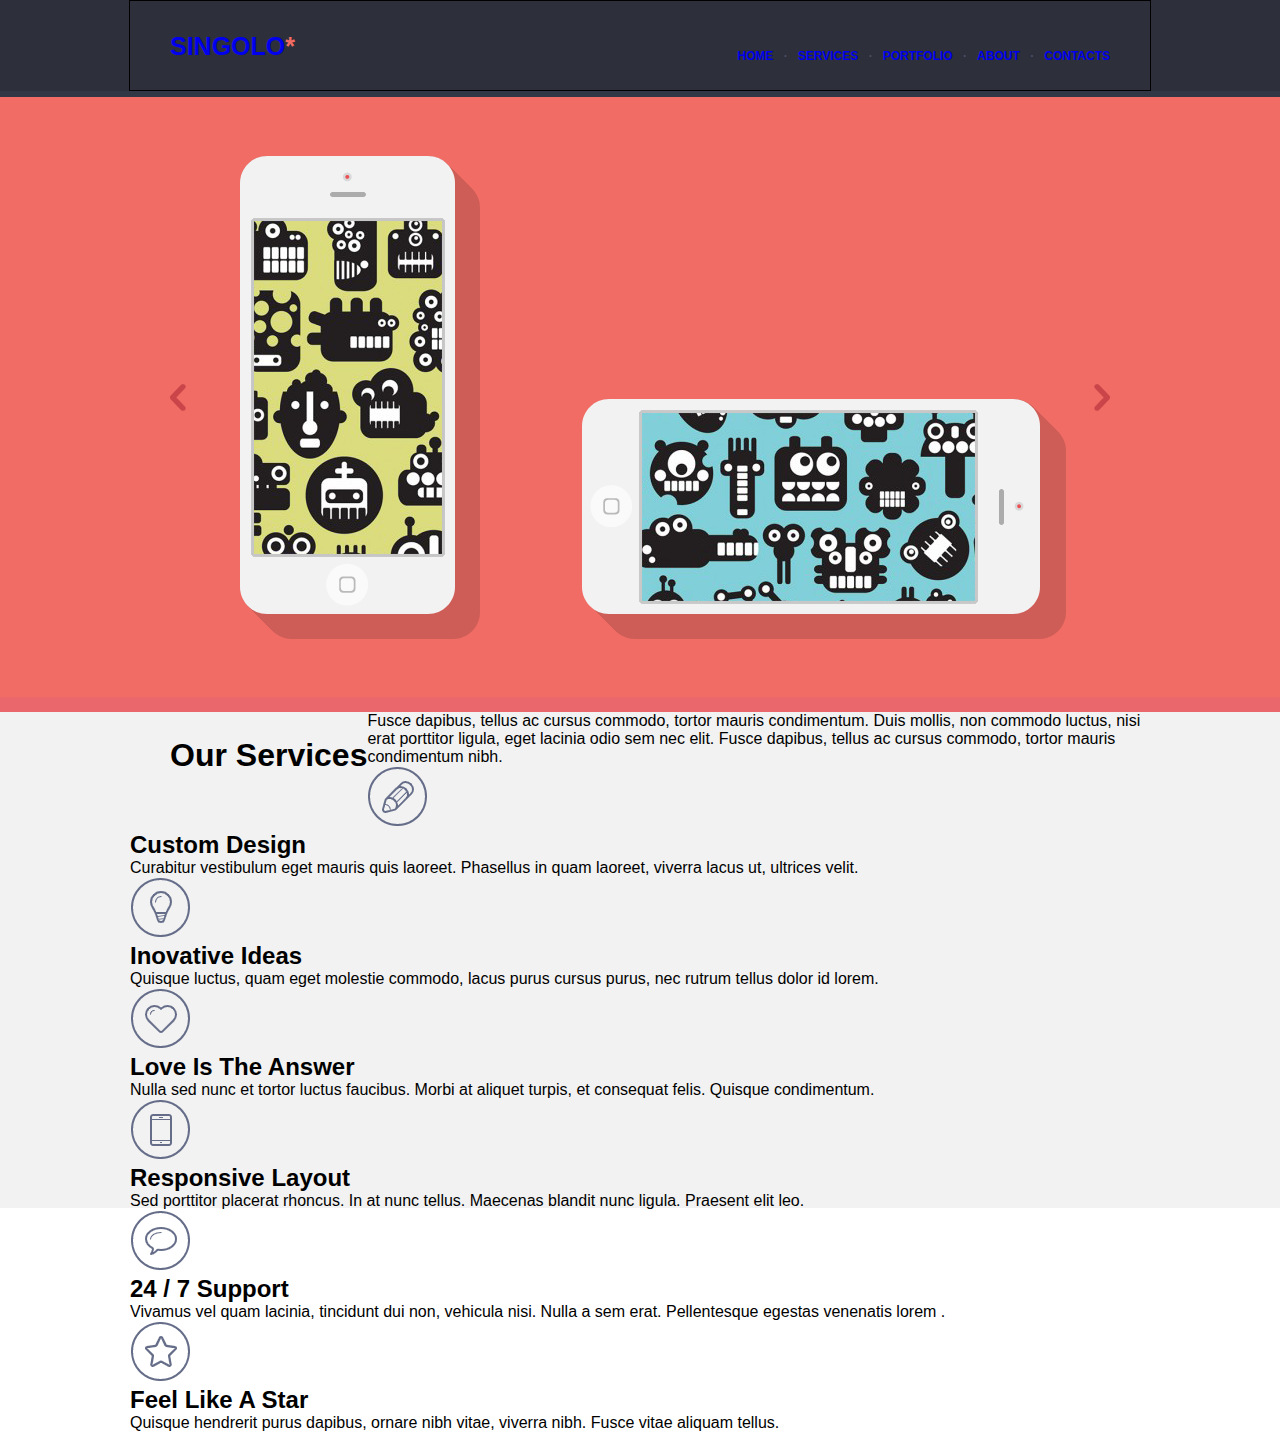
==== singolo1.html @ 14e6ac3f "feat: add some styles" ====
<!DOCTYPE html>
<html lang="en">

<head>
  <meta charset="UTF-8">
  <meta name="viewport" content="width=device-width, initial-scale=1.0">
  <title>Document</title>
  <link rel="stylesheet" href="fonts.css">
  <link rel="stylesheet" href="singolo1.css">
</head>

<body>
  <div class="header-wrapper">
    <header>
      <h1><a href="./singolo1.html"><span class="logo">SINGOLO</span></a><span class="asterisk">*</span></h1>
      <nav>
        <ul>
          <li><a href="#">HOME</a></li>
          <li><a href="#">SERVICES</a></li>
          <li><a href="#">PORTFOLIO</a></li>
          <li><a href="#">ABOUT</a></li>
          <li><a href="#">CONTACTS</a></li>
        </ul>
      </nav>
    </header>
  </div>
  <main>
    <div class="slider-wrapper">
      <section class="slider">
        <img src="assets/images/iPhone_Vertical.png" class="vertical"  alt="iPhone vertical">
        <img src="assets/images/iPhone_Horizontal.png" class="horizontal"  alt="iPhone horizontal">
        <img src="assets/images/left-arrow.png" class="left-arrow" alt="left arrow">
        <img src="assets/images/right-arrow.png" class="right-arrow" alt="right arrow">
      </section>
    </div>

    <div class="services-wrapper">
      <section class="services">
        <h1>Our Services</h1>
        <p>Fusce dapibus, tellus ac cursus commodo, tortor mauris condimentum. Duis mollis, non commodo luctus, nisi
          erat
          porttitor ligula,
          eget lacinia odio sem nec elit. Fusce dapibus, tellus ac cursus commodo, tortor mauris condimentum nibh.</p>
        <div class="grid">
          <div class="pen">
            <img src="assets/images/pen.png" alt="">
            <h2>Custom Design</h2>
            <p>Curabitur vestibulum eget mauris quis laoreet. Phasellus in quam laoreet, viverra lacus ut, ultrices
              velit.
            </p>
          </div>
          <div class="lightbulb">
            <img src="assets/images/lightbulb.png" alt="">
            <h2>Inovative Ideas</h2>
            <p>Quisque luctus, quam eget molestie commodo, lacus purus cursus purus, nec rutrum tellus dolor id lorem.
            </p>
          </div>
          <div class="heart">
            <img src="assets/images/heart.png" alt="">
            <h2>Love Is The Answer</h2>
            <p>Nulla sed nunc et tortor luctus faucibus. Morbi at aliquet turpis, et consequat felis. Quisque
              condimentum.
            </p>
          </div>
          <div class="phone">
            <img src="assets/images/phone.png" alt="">
            <h2>Responsive Layout</h2>
            <p>Sed porttitor placerat rhoncus. In at nunc tellus. Maecenas blandit nunc ligula. Praesent elit leo.</p>
          </div>
          <div class="bubble">
            <img src="assets/images/bubble.png" alt="">
            <h2>24 / 7 Support</h2>
            <p>Vivamus vel quam lacinia, tincidunt dui non, vehicula nisi. Nulla a sem erat. Pellentesque egestas
              venenatis lorem .</p>
          </div>
          <div class="star">
            <img src="assets/images/Star.png" alt="">
            <h2>Feel Like A Star</h2>
            <p>Quisque hendrerit purus dapibus, ornare nibh vitae, viverra nibh. Fusce vitae aliquam tellus.</p>
          </div>
        </div>
      </section>
    </div>
  </main>


</body>

</html>
---- fonts.css ----
/* Webfont: Lato-Black */@font-face {
    font-family: 'LatoWebBlack';
    src: url('fonts/Lato-Black.eot'); /* IE9 Compat Modes */
    src: url('fonts/Lato-Black.eot?#iefix') format('embedded-opentype'), /* IE6-IE8 */
         url('fonts/Lato-Black.woff2') format('woff2'), /* Modern Browsers */
         url('fonts/Lato-Black.woff') format('woff'), /* Modern Browsers */
         url('fonts/Lato-Black.ttf') format('truetype');
    font-style: normal;
    font-weight: normal;
    text-rendering: optimizeLegibility;
}

/* Webfont: Lato-BlackItalic */@font-face {
    font-family: 'LatoWebBlack';
    src: url('fonts/Lato-BlackItalic.eot'); /* IE9 Compat Modes */
    src: url('fonts/Lato-BlackItalic.eot?#iefix') format('embedded-opentype'), /* IE6-IE8 */
         url('fonts/Lato-BlackItalic.woff2') format('woff2'), /* Modern Browsers */
         url('fonts/Lato-BlackItalic.woff') format('woff'), /* Modern Browsers */
         url('fonts/Lato-BlackItalic.ttf') format('truetype');
    font-style: italic;
    font-weight: normal;
    text-rendering: optimizeLegibility;
}

/* Webfont: Lato-Bold */@font-face {
    font-family: 'LatoWebBold';
    src: url('fonts/Lato-Bold.eot'); /* IE9 Compat Modes */
    src: url('fonts/Lato-Bold.eot?#iefix') format('embedded-opentype'), /* IE6-IE8 */
         url('fonts/Lato-Bold.woff2') format('woff2'), /* Modern Browsers */
         url('fonts/Lato-Bold.woff') format('woff'), /* Modern Browsers */
         url('fonts/Lato-Bold.ttf') format('truetype');
    font-style: normal;
    font-weight: normal;
    text-rendering: optimizeLegibility;
}

/* Webfont: Lato-BoldItalic */@font-face {
    font-family: 'LatoWebBold';
    src: url('fonts/Lato-BoldItalic.eot'); /* IE9 Compat Modes */
    src: url('fonts/Lato-BoldItalic.eot?#iefix') format('embedded-opentype'), /* IE6-IE8 */
         url('fonts/Lato-BoldItalic.woff2') format('woff2'), /* Modern Browsers */
         url('fonts/Lato-BoldItalic.woff') format('woff'), /* Modern Browsers */
         url('fonts/Lato-BoldItalic.ttf') format('truetype');
    font-style: italic;
    font-weight: normal;
    text-rendering: optimizeLegibility;
}

/* Webfont: Lato-Hairline */@font-face {
    font-family: 'LatoWebHairline';
    src: url('fonts/Lato-Hairline.eot'); /* IE9 Compat Modes */
    src: url('fonts/Lato-Hairline.eot?#iefix') format('embedded-opentype'), /* IE6-IE8 */
         url('fonts/Lato-Hairline.woff2') format('woff2'), /* Modern Browsers */
         url('fonts/Lato-Hairline.woff') format('woff'), /* Modern Browsers */
         url('fonts/Lato-Hairline.ttf') format('truetype');
    font-style: normal;
    font-weight: normal;
    text-rendering: optimizeLegibility;
}

/* Webfont: Lato-HairlineItalic */@font-face {
    font-family: 'LatoWebHairline';
    src: url('fonts/Lato-HairlineItalic.eot'); /* IE9 Compat Modes */
    src: url('fonts/Lato-HairlineItalic.eot?#iefix') format('embedded-opentype'), /* IE6-IE8 */
         url('fonts/Lato-HairlineItalic.woff2') format('woff2'), /* Modern Browsers */
         url('fonts/Lato-HairlineItalic.woff') format('woff'), /* Modern Browsers */
         url('fonts/Lato-HairlineItalic.ttf') format('truetype');
    font-style: italic;
    font-weight: normal;
    text-rendering: optimizeLegibility;
}

/* Webfont: Lato-Heavy */@font-face {
    font-family: 'LatoWebHeavy';
    src: url('fonts/Lato-Heavy.eot'); /* IE9 Compat Modes */
    src: url('fonts/Lato-Heavy.eot?#iefix') format('embedded-opentype'), /* IE6-IE8 */
         url('fonts/Lato-Heavy.woff2') format('woff2'), /* Modern Browsers */
         url('fonts/Lato-Heavy.woff') format('woff'), /* Modern Browsers */
         url('fonts/Lato-Heavy.ttf') format('truetype');
    font-style: normal;
    font-weight: normal;
    text-rendering: optimizeLegibility;
}

/* Webfont: Lato-HeavyItalic */@font-face {
    font-family: 'LatoWebHeavy';
    src: url('fonts/Lato-HeavyItalic.eot'); /* IE9 Compat Modes */
    src: url('fonts/Lato-HeavyItalic.eot?#iefix') format('embedded-opentype'), /* IE6-IE8 */
         url('fonts/Lato-HeavyItalic.woff2') format('woff2'), /* Modern Browsers */
         url('fonts/Lato-HeavyItalic.woff') format('woff'), /* Modern Browsers */
         url('fonts/Lato-HeavyItalic.ttf') format('truetype');
    font-style: italic;
    font-weight: normal;
    text-rendering: optimizeLegibility;
}

/* Webfont: Lato-Italic */@font-face {
    font-family: 'LatoWeb';
    src: url('fonts/Lato-Italic.eot'); /* IE9 Compat Modes */
    src: url('fonts/Lato-Italic.eot?#iefix') format('embedded-opentype'), /* IE6-IE8 */
         url('fonts/Lato-Italic.woff2') format('woff2'), /* Modern Browsers */
         url('fonts/Lato-Italic.woff') format('woff'), /* Modern Browsers */
         url('fonts/Lato-Italic.ttf') format('truetype');
    font-style: italic;
    font-weight: normal;
    text-rendering: optimizeLegibility;
}

/* Webfont: Lato-Light */@font-face {
    font-family: 'LatoWebLight';
    src: url('fonts/Lato-Light.eot'); /* IE9 Compat Modes */
    src: url('fonts/Lato-Light.eot?#iefix') format('embedded-opentype'), /* IE6-IE8 */
         url('fonts/Lato-Light.woff2') format('woff2'), /* Modern Browsers */
         url('fonts/Lato-Light.woff') format('woff'), /* Modern Browsers */
         url('fonts/Lato-Light.ttf') format('truetype');
    font-style: normal;
    font-weight: normal;
    text-rendering: optimizeLegibility;
}

/* Webfont: Lato-LightItalic */@font-face {
    font-family: 'LatoWebLight';
    src: url('fonts/Lato-LightItalic.eot'); /* IE9 Compat Modes */
    src: url('fonts/Lato-LightItalic.eot?#iefix') format('embedded-opentype'), /* IE6-IE8 */
         url('fonts/Lato-LightItalic.woff2') format('woff2'), /* Modern Browsers */
         url('fonts/Lato-LightItalic.woff') format('woff'), /* Modern Browsers */
         url('fonts/Lato-LightItalic.ttf') format('truetype');
    font-style: italic;
    font-weight: normal;
    text-rendering: optimizeLegibility;
}

/* Webfont: Lato-Medium */@font-face {
    font-family: 'LatoWebMedium';
    src: url('fonts/Lato-Medium.eot'); /* IE9 Compat Modes */
    src: url('fonts/Lato-Medium.eot?#iefix') format('embedded-opentype'), /* IE6-IE8 */
         url('fonts/Lato-Medium.woff2') format('woff2'), /* Modern Browsers */
         url('fonts/Lato-Medium.woff') format('woff'), /* Modern Browsers */
         url('fonts/Lato-Medium.ttf') format('truetype');
    font-style: normal;
    font-weight: normal;
    text-rendering: optimizeLegibility;
}

/* Webfont: Lato-MediumItalic */@font-face {
    font-family: 'LatoWebMedium';
    src: url('fonts/Lato-MediumItalic.eot'); /* IE9 Compat Modes */
    src: url('fonts/Lato-MediumItalic.eot?#iefix') format('embedded-opentype'), /* IE6-IE8 */
         url('fonts/Lato-MediumItalic.woff2') format('woff2'), /* Modern Browsers */
         url('fonts/Lato-MediumItalic.woff') format('woff'), /* Modern Browsers */
         url('fonts/Lato-MediumItalic.ttf') format('truetype');
    font-style: italic;
    font-weight: normal;
    text-rendering: optimizeLegibility;
}

/* Webfont: Lato-Regular */@font-face {
    font-family: 'LatoWeb';
    src: url('fonts/Lato-Regular.eot'); /* IE9 Compat Modes */
    src: url('fonts/Lato-Regular.eot?#iefix') format('embedded-opentype'), /* IE6-IE8 */
         url('fonts/Lato-Regular.woff2') format('woff2'), /* Modern Browsers */
         url('fonts/Lato-Regular.woff') format('woff'), /* Modern Browsers */
         url('fonts/Lato-Regular.ttf') format('truetype');
    font-style: normal;
    font-weight: normal;
    text-rendering: optimizeLegibility;
}

/* Webfont: Lato-Semibold */@font-face {
    font-family: 'LatoWebSemibold';
    src: url('fonts/Lato-Semibold.eot'); /* IE9 Compat Modes */
    src: url('fonts/Lato-Semibold.eot?#iefix') format('embedded-opentype'), /* IE6-IE8 */
         url('fonts/Lato-Semibold.woff2') format('woff2'), /* Modern Browsers */
         url('fonts/Lato-Semibold.woff') format('woff'), /* Modern Browsers */
         url('fonts/Lato-Semibold.ttf') format('truetype');
    font-style: normal;
    font-weight: normal;
    text-rendering: optimizeLegibility;
}

/* Webfont: Lato-SemiboldItalic */@font-face {
    font-family: 'LatoWebSemibold';
    src: url('fonts/Lato-SemiboldItalic.eot'); /* IE9 Compat Modes */
    src: url('fonts/Lato-SemiboldItalic.eot?#iefix') format('embedded-opentype'), /* IE6-IE8 */
         url('fonts/Lato-SemiboldItalic.woff2') format('woff2'), /* Modern Browsers */
         url('fonts/Lato-SemiboldItalic.woff') format('woff'), /* Modern Browsers */
         url('fonts/Lato-SemiboldItalic.ttf') format('truetype');
    font-style: italic;
    font-weight: normal;
    text-rendering: optimizeLegibility;
}

/* Webfont: Lato-Thin */@font-face {
    font-family: 'LatoWebThin';
    src: url('fonts/Lato-Thin.eot'); /* IE9 Compat Modes */
    src: url('fonts/Lato-Thin.eot?#iefix') format('embedded-opentype'), /* IE6-IE8 */
         url('fonts/Lato-Thin.woff2') format('woff2'), /* Modern Browsers */
         url('fonts/Lato-Thin.woff') format('woff'), /* Modern Browsers */
         url('fonts/Lato-Thin.ttf') format('truetype');
    font-style: normal;
    font-weight: normal;
    text-rendering: optimizeLegibility;
}

/* Webfont: Lato-ThinItalic */@font-face {
    font-family: 'LatoWebThin';
    src: url('fonts/Lato-ThinItalic.eot'); /* IE9 Compat Modes */
    src: url('fonts/Lato-ThinItalic.eot?#iefix') format('embedded-opentype'), /* IE6-IE8 */
         url('fonts/Lato-ThinItalic.woff2') format('woff2'), /* Modern Browsers */
         url('fonts/Lato-ThinItalic.woff') format('woff'), /* Modern Browsers */
         url('fonts/Lato-ThinItalic.ttf') format('truetype');
    font-style: italic;
    font-weight: normal;
    text-rendering: optimizeLegibility;
}
---- singolo1.css ----
* {
   margin: 0; 
   padding: 0;
}
body {
  font-family: Lato, sans-serif;
  margin:0 auto;
}
header {
  margin: 0 auto;
  width: 1020px;
  height: 89px;

  border: 1px solid black;
  
  }
.slider {
  margin: auto;
  width: 1020px;
  height: 600px;
  /* position: relative; */
  
}
.services {
  margin: auto;
  height: 496px;
  width: 1020px;
}
.header-wrapper {
  border-bottom: 6px solid #323746;
  background-color: #2d303a;
 
  
}
.slider-wrapper {
  border-bottom: 15px solid #ea676b;
  background-color: #f06c64;
}
.services-wrapper {
  border-bottom: 6px solid #ffffff;
  background-color: #f2f2f2;
}
nav {
   display: flex;
   justify-content: flex-end;
   margin-right:20px;
   margin-top: 45px;

}

.left-arrow {
  float:left;
  margin-top: 287px;
  margin-left:40px;
  
}
 .right-arrow:hover {
  opacity: 60%;
}
.left-arrow:hover {
  opacity: 60%;
}
.right-arrow {
  float:right;
  margin-top: 287px;
  margin-right:40px;
 
} 
.vertical {
  margin-left: 54px;
  margin-top: 59px;
}
.horizontal {
  margin-left: 98px;
  margin-top: 180px;

}
h1 {
  float:left;
  margin-left: 40px;
  margin-top: 25px;
  
}
.asterisk {
  color: #f06c64;
    font-size: 25px;
  font-weight: 700;
  line-height: 6.32px;
  text-transform: uppercase;
}
ul>li {
  display: inline-block;
  font-size: 12px;
  font-weight: 700;
  line-height: 6.32px;
 
}
a {
  text-decoration: none;
}
li + li ::before {
  content: '.';
  display: block;
  width: 5px;
  height: 5px;
  margin-left: 5px;
  position: relative;
  right:19px;
  top: 2px;
  color: #494e62;;
  
}
.logo {
  font-size: 25px;
  font-weight: 700;
  line-height: 6.32px;
}
li {
  margin-right: 20px;
}
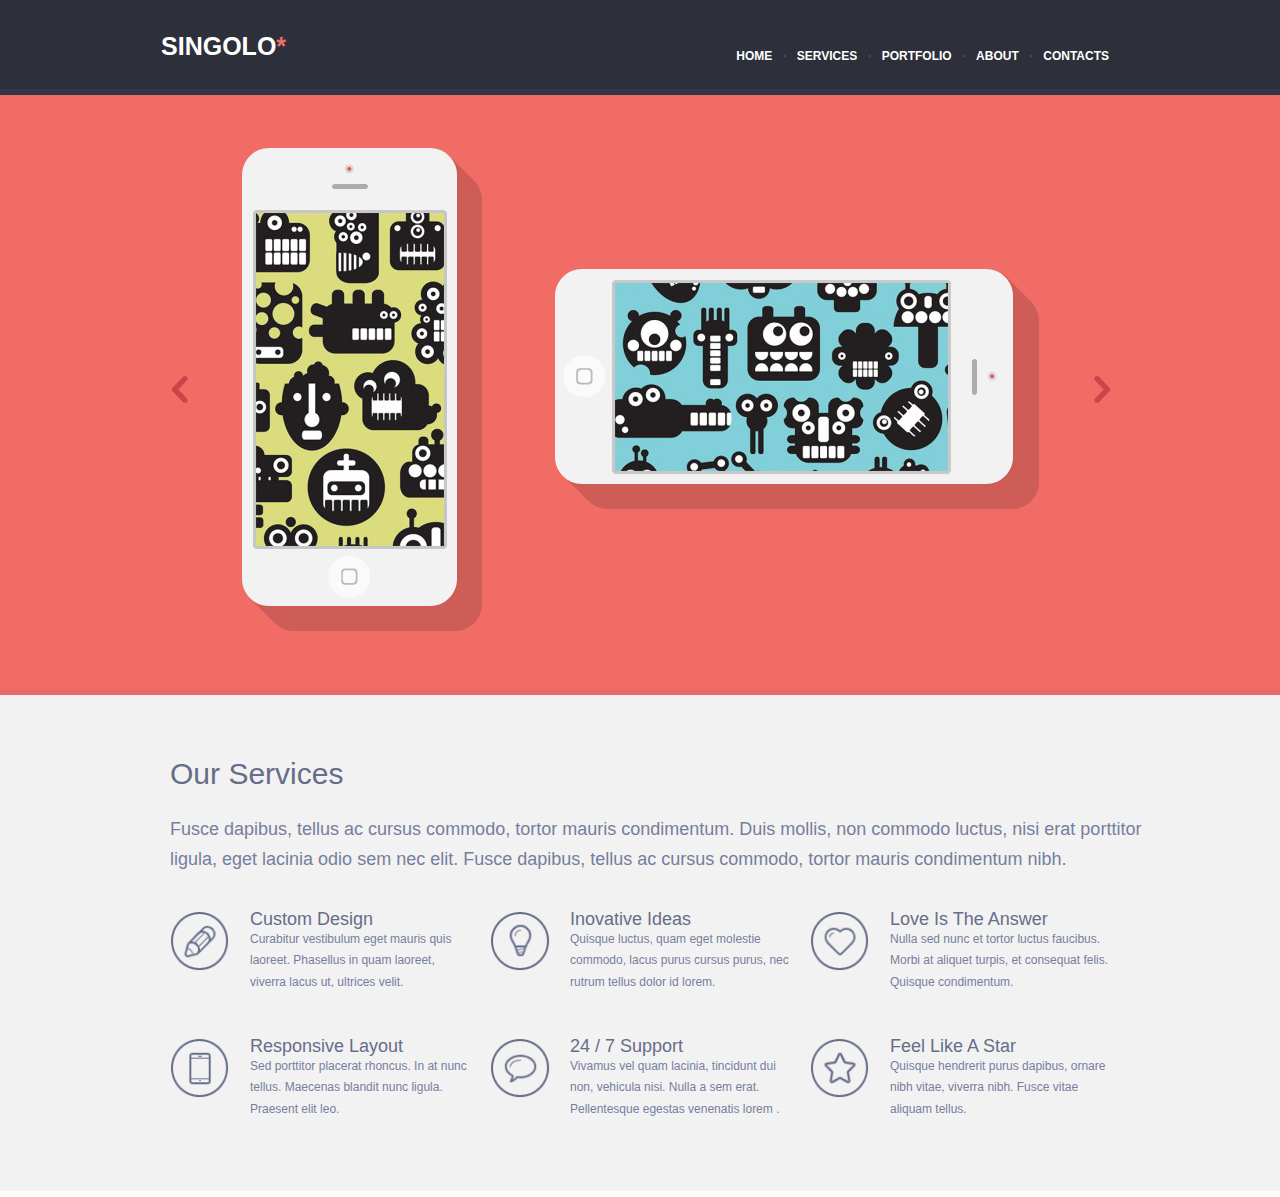
==== commit 7576a7d1: "feat: add more styles" ====
--- a/singolo1.html
+++ b/singolo1.html
@@ -27,8 +27,8 @@
   <main>
     <div class="slider-wrapper">
       <section class="slider">
-        <img src="assets/images/iPhone_Vertical.png" class="vertical"  alt="iPhone vertical">
-        <img src="assets/images/iPhone_Horizontal.png" class="horizontal"  alt="iPhone horizontal">
+        <img src="assets/images/iPhone_Vertical.png" class="vertical" alt="iPhone vertical">
+        <img src="assets/images/iPhone_Horizontal.png" class="horizontal" alt="iPhone horizontal">
         <img src="assets/images/left-arrow.png" class="left-arrow" alt="left arrow">
         <img src="assets/images/right-arrow.png" class="right-arrow" alt="right arrow">
       </section>
@@ -36,47 +36,71 @@
 
     <div class="services-wrapper">
       <section class="services">
-        <h1>Our Services</h1>
-        <p>Fusce dapibus, tellus ac cursus commodo, tortor mauris condimentum. Duis mollis, non commodo luctus, nisi
-          erat
-          porttitor ligula,
-          eget lacinia odio sem nec elit. Fusce dapibus, tellus ac cursus commodo, tortor mauris condimentum nibh.</p>
+        <div class="service-wrap">
+          <h1 class="h1-service">Our Services</h1>
+          <p class="p-service">Fusce dapibus, tellus ac cursus commodo, tortor mauris condimentum. Duis mollis, non
+            commodo luctus, nisi
+            erat porttitor ligula, eget lacinia odio sem nec elit. Fusce dapibus, tellus ac cursus commodo, tortor
+            mauris
+            condimentum nibh.</p>
+        </div>
         <div class="grid">
           <div class="pen">
-            <img src="assets/images/pen.png" alt="">
-            <h2>Custom Design</h2>
-            <p>Curabitur vestibulum eget mauris quis laoreet. Phasellus in quam laoreet, viverra lacus ut, ultrices
-              velit.
-            </p>
+            <img src="assets/images/pen.png" class="service-img" alt="pen">
+            <div class="wrapper">
+              <h2 class="h2-pen">Custom Design</h2>
+              <p class="p-pen">Curabitur vestibulum eget mauris quis laoreet. Phasellus in quam laoreet, viverra lacus
+                ut, ultrices
+                velit.
+              </p>
+            </div>
+
           </div>
           <div class="lightbulb">
-            <img src="assets/images/lightbulb.png" alt="">
-            <h2>Inovative Ideas</h2>
-            <p>Quisque luctus, quam eget molestie commodo, lacus purus cursus purus, nec rutrum tellus dolor id lorem.
-            </p>
+            <img src="assets/images/lightbulb.png" class="service-img" alt="lightbulb">
+            <div class="wrapper">
+              <h2 class="h2-lightbulb">Inovative Ideas</h2>
+              <p class="p-lightbulb">Quisque luctus, quam eget molestie commodo, lacus purus cursus purus, nec rutrum
+                tellus dolor id lorem.
+              </p>
+            </div>
           </div>
           <div class="heart">
-            <img src="assets/images/heart.png" alt="">
-            <h2>Love Is The Answer</h2>
-            <p>Nulla sed nunc et tortor luctus faucibus. Morbi at aliquet turpis, et consequat felis. Quisque
-              condimentum.
-            </p>
+            <img src="assets/images/heart.png" class="service-img" alt="heart">
+            <div class="wrapper">
+              <h2 class="h2-heart">Love Is The Answer</h2>
+              <p class="p-heart">Nulla sed nunc et tortor luctus faucibus. Morbi at aliquet turpis, et consequat felis.
+                Quisque
+                condimentum.
+              </p>
+            </div>
           </div>
+
           <div class="phone">
-            <img src="assets/images/phone.png" alt="">
-            <h2>Responsive Layout</h2>
-            <p>Sed porttitor placerat rhoncus. In at nunc tellus. Maecenas blandit nunc ligula. Praesent elit leo.</p>
+            <img src="assets/images/phone.png" class="service-img" alt="phone">
+            <div class="wrapper">
+              <h2 class="h2-phone">Responsive Layout</h2>
+              <p class="p-phone">Sed porttitor placerat rhoncus. In at nunc tellus. Maecenas blandit nunc ligula.
+                Praesent
+                elit leo.</p>
+            </div>
           </div>
           <div class="bubble">
-            <img src="assets/images/bubble.png" alt="">
-            <h2>24 / 7 Support</h2>
-            <p>Vivamus vel quam lacinia, tincidunt dui non, vehicula nisi. Nulla a sem erat. Pellentesque egestas
-              venenatis lorem .</p>
+            <img src="assets/images/bubble.png" class="service-img" alt="bubble">
+            <div class="wrapper">
+              <h2 class="h2-bubble">24 / 7 Support</h2>
+              <p class="p-bubble">Vivamus vel quam lacinia, tincidunt dui non, vehicula nisi. Nulla a sem erat.
+                Pellentesque egestas
+                venenatis lorem .</p>
+            </div>
           </div>
           <div class="star">
-            <img src="assets/images/Star.png" alt="">
-            <h2>Feel Like A Star</h2>
-            <p>Quisque hendrerit purus dapibus, ornare nibh vitae, viverra nibh. Fusce vitae aliquam tellus.</p>
+            <img src="assets/images/Star.png" class="service-img" alt="star">
+            <div class="wrapper">
+              <h2 class="h2-star">Feel Like A Star</h2>
+              <p class="p-star">Quisque hendrerit purus dapibus, ornare nibh vitae, viverra nibh. Fusce vitae aliquam
+                tellus.</p>
+            </div>
           </div>
         </div>
       </section>
--- a/singolo1.css
+++ b/singolo1.css
@@ -1,6 +1,7 @@
 * {
    margin: 0; 
    padding: 0;
+   box-sizing: border-box;
 }
 body {
   font-family: Lato, sans-serif;
@@ -11,13 +12,14 @@
   width: 1020px;
   height: 89px;
 
-  border: 1px solid black;
+  border: 1px solid #2d303a;
+  /* border: 1px solid black; */
   
   }
 .slider {
   margin: auto;
   width: 1020px;
-  height: 600px;
+  height: 594px;
   /* position: relative; */
   
 }
@@ -33,7 +35,7 @@
   
 }
 .slider-wrapper {
-  border-bottom: 15px solid #ea676b;
+  border-bottom: 6px solid #ea676b;
   background-color: #f06c64;
 }
 .services-wrapper {
@@ -50,8 +52,8 @@
 
 .left-arrow {
   float:left;
-  margin-top: 287px;
-  margin-left:40px;
+  margin-top: 281px;
+  margin-left: 42px;
   
 }
  .right-arrow:hover {
@@ -62,23 +64,24 @@
 }
 .right-arrow {
   float:right;
-  margin-top: 287px;
+  margin-top: 281px;
   margin-right:40px;
  
 } 
 .vertical {
   margin-left: 54px;
-  margin-top: 59px;
+  margin-top: 53px;
 }
 .horizontal {
-  margin-left: 98px;
-  margin-top: 180px;
+  margin-left: 69px;
+  margin-bottom: 122px;
 
 }
 h1 {
   float:left;
-  margin-left: 40px;
+  margin-left: 30px;
   margin-top: 25px;
+  letter-spacing: 0.01px;
   
 }
 .asterisk {
@@ -98,6 +101,21 @@
 a {
   text-decoration: none;
 }
+a:link {
+  text-decoration: none;
+  color: #ffffff;
+}
+a:visited {
+  text-decoration: none;
+  color: #ffffff;
+}
+a:hover {
+  color: #f06c64;
+}
+a:active {
+  text-decoration: none;
+}
+
 li + li ::before {
   content: '.';
   display: block;
@@ -117,4 +135,73 @@
 }
 li {
   margin-right: 20px;
+}
+.grid {
+  display: grid;
+  grid-template-columns: repeat(3, 300px);
+  grid-template-rows: repeat(2, 90px);
+  grid-gap: 37px 20px;
+  margin-left: 40px;
+  margin-top: 37px;
+  
+}
+h2 {
+  color: #666d89;
+  font-family: "Lato - Black", sans-serif;
+  font-size: 18px;
+  font-weight: 400;
+  line-height: 17.86px;
+}
+
+.h1-service {
+  margin-left: 40px;
+  color: #666d89;
+  font-family: "Lato - Black", sans-serif;
+  font-size: 30px;
+  font-weight: 400;
+  line-height: 17.86px;
+  margin-top: 70px;
+}
+.p-service {
+  margin-left: 40px;
+  color: #767e9e;
+  font-family: Lato, sans-serif;
+  font-size: 18px;
+  font-weight: 300;
+  line-height: 30px;
+  margin-top: 31px;
+ 
+}
+p {
+
+color: #767e9e;
+font-family: Lato, sans-serif;
+font-size: 12px;
+font-weight: 400;
+line-height: 21.56px;
+
+}
+.pen, .lightbulb, .heart, .phone, .bubble, .star {
+  display: flex;
+  
+}
+.wrapper {
+
+  display: flex;
+  align-items: center;
+  flex-direction: column;
+  align-items: flex-start
+
+}
+.service-img {
+  width: 60px;
+  height: 60px;
+  margin-right: 20px;
+}
+
+
+.service-wrap {
+  display: flex;
+  flex-direction: column;
+
 }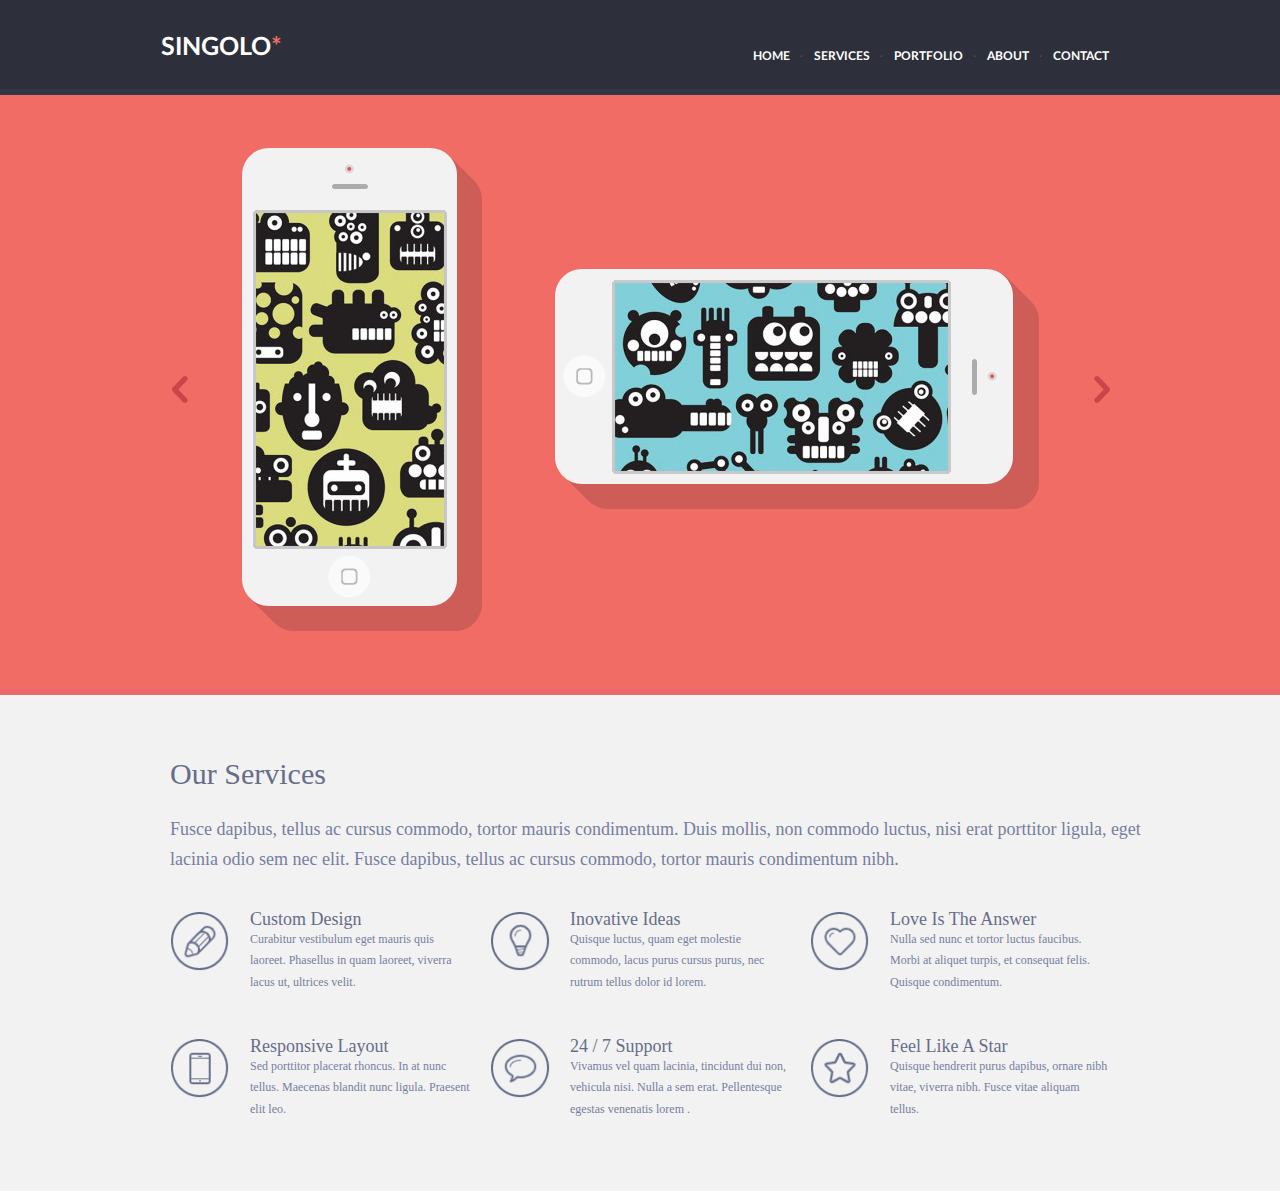
==== commit 67f07088: "feat: slider section is done" ====
--- a/singolo1.html
+++ b/singolo1.html
@@ -12,14 +12,14 @@
 <body>
   <div class="header-wrapper">
     <header>
-      <h1><a href="./singolo1.html"><span class="logo">SINGOLO</span></a><span class="asterisk">*</span></h1>
+      <h1><a href="./singolo1.html" class="logo-a"><span class="logo">SINGOLO</span></a><span class="asterisk">*</span></h1>
       <nav>
         <ul>
           <li><a href="#">HOME</a></li>
           <li><a href="#">SERVICES</a></li>
           <li><a href="#">PORTFOLIO</a></li>
           <li><a href="#">ABOUT</a></li>
-          <li><a href="#">CONTACTS</a></li>
+          <li><a href="#">CONTACT</a></li>
         </ul>
       </nav>
     </header>
--- a/singolo1.css
+++ b/singolo1.css
@@ -1,10 +1,30 @@
+@font-face {
+    font-family: "Lato Light";
+    src: url("assets/fonts/Lato-Light.ttf");
+}
+
+@font-face {
+    font-family: "Lato Regular";
+    src: url("assets/fonts/Lato-Regular.ttf");
+}
+
+@font-face {
+    font-family: "Lato Bold";
+    src: url("assets/fonts/Lato-Bold.ttf");
+}
+
+@font-face {
+    font-family: "Lato Black";
+    src: url("assets/fonts/Lato-Black.ttf");
+}
+
 * {
    margin: 0; 
    padding: 0;
    box-sizing: border-box;
 }
 body {
-  font-family: Lato, sans-serif;
+  /* font-family: Lato; */
   margin:0 auto;
 }
 header {
@@ -86,10 +106,11 @@
 }
 .asterisk {
   color: #f06c64;
-    font-size: 25px;
+  font-size: 25px; 
   font-weight: 700;
   line-height: 6.32px;
-  text-transform: uppercase;
+  text-transform: uppercase; 
+  font-family: "Lato Bold";
 }
 ul>li {
   display: inline-block;
@@ -130,8 +151,13 @@
 }
 .logo {
   font-size: 25px;
-  font-weight: 700;
-  line-height: 6.32px;
+  /* font-weight: 100; */
+  /* line-height: 6.32px; */
+  font-family: "Lato Bold";
+}
+.logo-a {
+  /* font-size: 44px;
+  font-family: "Lato Bold"; */
 }
 li {
   margin-right: 20px;
@@ -147,7 +173,7 @@
 }
 h2 {
   color: #666d89;
-  font-family: "Lato - Black", sans-serif;
+  font-family: "Lato - Black";
   font-size: 18px;
   font-weight: 400;
   line-height: 17.86px;
@@ -156,7 +182,7 @@
 .h1-service {
   margin-left: 40px;
   color: #666d89;
-  font-family: "Lato - Black", sans-serif;
+  font-family: "Lato - Black";
   font-size: 30px;
   font-weight: 400;
   line-height: 17.86px;
@@ -165,7 +191,7 @@
 .p-service {
   margin-left: 40px;
   color: #767e9e;
-  font-family: Lato, sans-serif;
+  font-family: Lato;
   font-size: 18px;
   font-weight: 300;
   line-height: 30px;
@@ -175,7 +201,7 @@
 p {
 
 color: #767e9e;
-font-family: Lato, sans-serif;
+font-family: Lato;
 font-size: 12px;
 font-weight: 400;
 line-height: 21.56px;
@@ -204,4 +230,9 @@
   display: flex;
   flex-direction: column;
 
+}
+nav a {
+  font-family: "Lato Bold";
+  /* font-weight: bold; */
+  font-size: 12px;
 }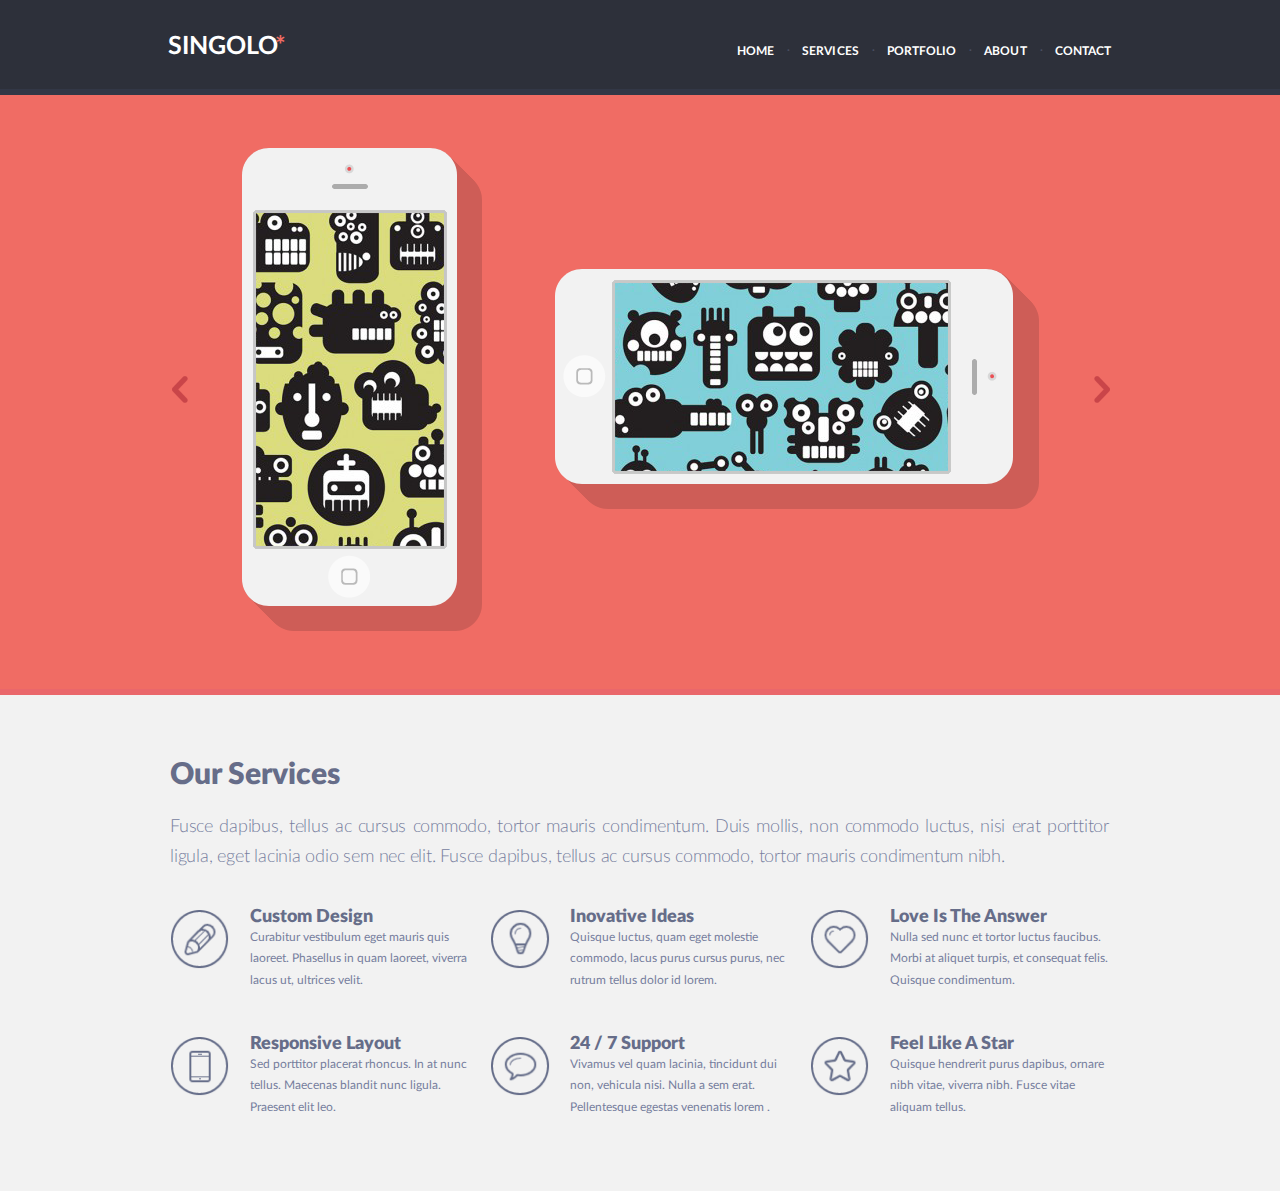
==== commit 08f3cef7: "fix: fonts not working and some positioning" ====
--- a/singolo1.html
+++ b/singolo1.html
@@ -12,7 +12,8 @@
 <body>
   <div class="header-wrapper">
     <header>
-      <h1><a href="./singolo1.html" class="logo-a"><span class="logo">SINGOLO</span></a><span class="asterisk">*</span></h1>
+      <h1><a href="./singolo1.html" class="logo-a"><span class="logo">SINGOLO</span></a><span class="asterisk">*</span>
+      </h1>
       <nav>
         <ul>
           <li><a href="#">HOME</a></li>
@@ -39,10 +40,8 @@
         <div class="service-wrap">
           <h1 class="h1-service">Our Services</h1>
           <p class="p-service">Fusce dapibus, tellus ac cursus commodo, tortor mauris condimentum. Duis mollis, non
-            commodo luctus, nisi
-            erat porttitor ligula, eget lacinia odio sem nec elit. Fusce dapibus, tellus ac cursus commodo, tortor
-            mauris
-            condimentum nibh.</p>
+            commodo luctus, nisi erat porttitor ligula, eget lacinia odio sem nec elit. Fusce dapibus, tellus ac cursus
+            commodo, tortor mauris condimentum nibh.</p>
         </div>
         <div class="grid">
           <div class="pen">
--- a/singolo1.css
+++ b/singolo1.css
@@ -65,8 +65,8 @@
 nav {
    display: flex;
    justify-content: flex-end;
-   margin-right:20px;
-   margin-top: 45px;
+   margin-right:15px;
+   margin-top: 40px;
 
 }
 
@@ -99,24 +99,28 @@
 }
 h1 {
   float:left;
-  margin-left: 30px;
-  margin-top: 25px;
+  margin-left: 37px;
+  margin-top: 24px;
   letter-spacing: 0.01px;
   
 }
 .asterisk {
   color: #f06c64;
   font-size: 25px; 
-  font-weight: 700;
+  /* font-weight: 700; */
   line-height: 6.32px;
   text-transform: uppercase; 
   font-family: "Lato Bold";
+  margin-left: -3px;
 }
 ul>li {
   display: inline-block;
   font-size: 12px;
-  font-weight: 700;
+  font-family: "Lato Bold";
+  /* font-weight: 700; */
   line-height: 6.32px;
+
+  
  
 }
 a {
@@ -135,32 +139,41 @@
 }
 a:active {
   text-decoration: none;
+}
+a:focus {
+  color: #f06c64;
 }
 
 li + li ::before {
   content: '.';
   display: block;
-  width: 5px;
-  height: 5px;
+  width: 6px;
+  height: 6px;
   margin-left: 5px;
   position: relative;
-  right:19px;
+  right:20px;
   top: 2px;
   color: #494e62;;
   
 }
+
+li + li {
+  margin-left: 1px;
+}
+
 .logo {
   font-size: 25px;
   /* font-weight: 100; */
   /* line-height: 6.32px; */
   font-family: "Lato Bold";
 }
-.logo-a {
-  /* font-size: 44px;
-  font-family: "Lato Bold"; */
-}
+/* .logo-a {
+  font-size: 44px;
+  font-family: "Lato Bold";
+} */
 li {
-  margin-right: 20px;
+  margin-right: 23px;
+  letter-spacing: 0.005em;
 }
 .grid {
   display: grid;
@@ -173,40 +186,44 @@
 }
 h2 {
   color: #666d89;
-  font-family: "Lato - Black";
+  font-family: "Lato Black";
   font-size: 18px;
-  font-weight: 400;
+  /* font-weight: 400; */
   line-height: 17.86px;
 }
 
 .h1-service {
   margin-left: 40px;
   color: #666d89;
-  font-family: "Lato - Black";
+  font-family: "Lato Black";
   font-size: 30px;
-  font-weight: 400;
+  /* font-weight: 400; */
   line-height: 17.86px;
-  margin-top: 70px;
+  margin-top: 72px;
+}
+p {
+color: #767e9e;
+font-family: "Lato Regular";
+font-size: 12px;
+/* font-weight: 400; */
+line-height: 21.56px;
+
 }
 .p-service {
   margin-left: 40px;
   color: #767e9e;
-  font-family: Lato;
+  font-family: "Lato Light";
   font-size: 18px;
-  font-weight: 300;
+  /* font-weight: 300; */
   line-height: 30px;
-  margin-top: 31px;
- 
-}
-p {
-
-color: #767e9e;
-font-family: Lato;
-font-size: 12px;
-font-weight: 400;
-line-height: 21.56px;
-
-}
+  margin-top: 27px;
+  letter-spacing: -0.012em;
+  /* word-spacing: -0.09em; */
+  text-align: justify;
+  max-width: 939px;;
+ 
+}
+
 .pen, .lightbulb, .heart, .phone, .bubble, .star {
   display: flex;
   
@@ -235,4 +252,5 @@
   font-family: "Lato Bold";
   /* font-weight: bold; */
   font-size: 12px;
+
 }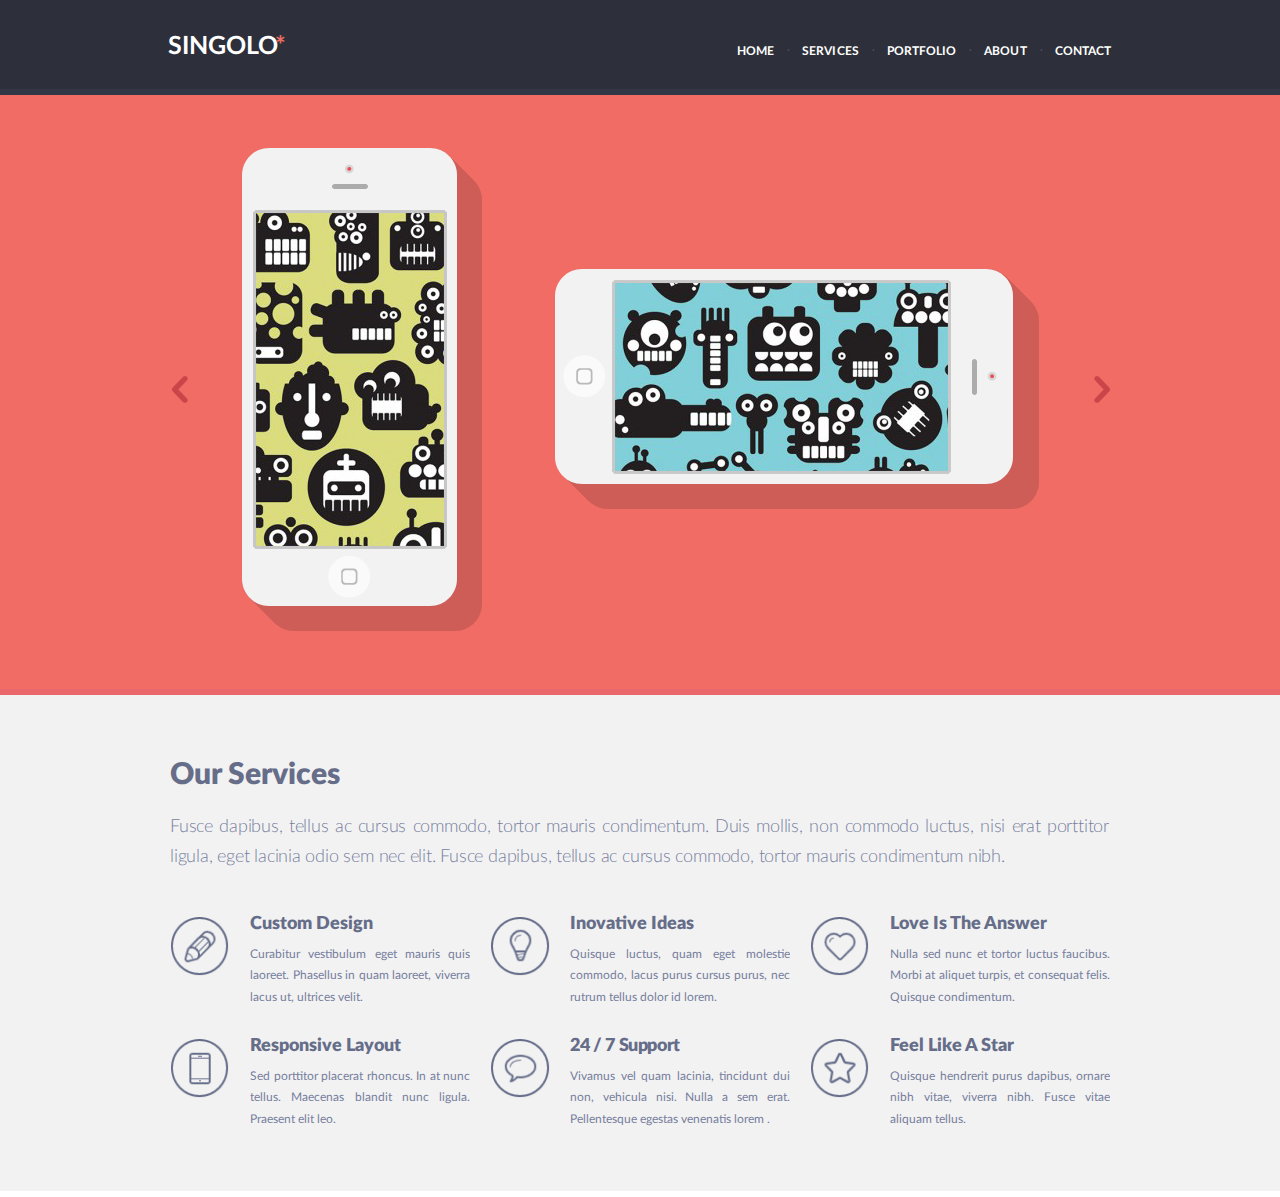
==== commit 2b8f7123: "fix: perfect positioning" ====
--- a/singolo1.html
+++ b/singolo1.html
@@ -90,7 +90,7 @@
               <h2 class="h2-bubble">24 / 7 Support</h2>
               <p class="p-bubble">Vivamus vel quam lacinia, tincidunt dui non, vehicula nisi. Nulla a sem erat.
                 Pellentesque egestas
-                venenatis lorem .</p>
+                venenatis lorem . </p>
             </div>
           </div>
           <div class="star">
--- a/singolo1.css
+++ b/singolo1.css
@@ -179,9 +179,9 @@
   display: grid;
   grid-template-columns: repeat(3, 300px);
   grid-template-rows: repeat(2, 90px);
-  grid-gap: 37px 20px;
+  grid-gap: 32px 20px;
   margin-left: 40px;
-  margin-top: 37px;
+  margin-top: 44px;
   
 }
 h2 {
@@ -197,7 +197,6 @@
   color: #666d89;
   font-family: "Lato Black";
   font-size: 30px;
-  /* font-weight: 400; */
   line-height: 17.86px;
   margin-top: 72px;
 }
@@ -205,8 +204,10 @@
 color: #767e9e;
 font-family: "Lato Regular";
 font-size: 12px;
-/* font-weight: 400; */
 line-height: 21.56px;
+margin-top: 10px;
+text-align: justify;
+overflow: hidden;
 
 }
 .p-service {
@@ -214,11 +215,9 @@
   color: #767e9e;
   font-family: "Lato Light";
   font-size: 18px;
-  /* font-weight: 300; */
   line-height: 30px;
   margin-top: 27px;
   letter-spacing: -0.012em;
-  /* word-spacing: -0.09em; */
   text-align: justify;
   max-width: 939px;;
  
@@ -253,4 +252,8 @@
   /* font-weight: bold; */
   font-size: 12px;
 
+}
+.h2-bubble {
+  word-spacing: 0.001em;
+  letter-spacing: -0.02em;
 }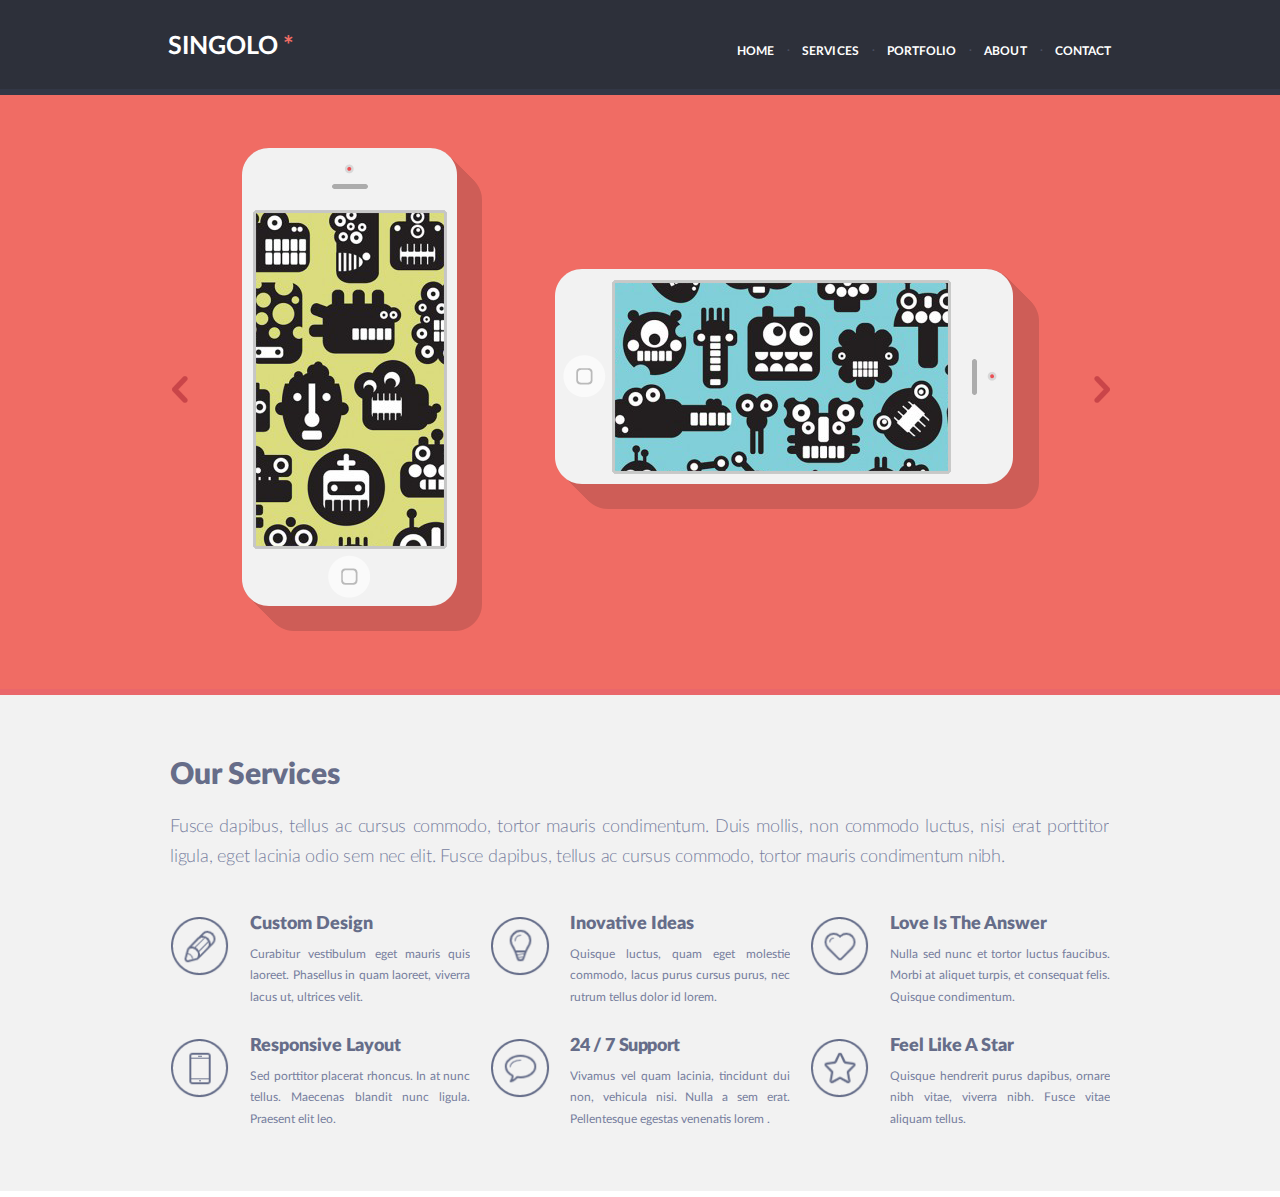
==== commit 0de80ba3: "refactor: format text" ====
--- a/singolo1.html
+++ b/singolo1.html
@@ -1,112 +1,154 @@
 <!DOCTYPE html>
 <html lang="en">
+  <head>
+    <meta charset="UTF-8" />
+    <meta name="viewport" content="width=device-width, initial-scale=1.0" />
+    <title>Document</title>
+    <link rel="stylesheet" href="singolo1.css" />
+  </head>
 
-<head>
-  <meta charset="UTF-8">
-  <meta name="viewport" content="width=device-width, initial-scale=1.0">
-  <title>Document</title>
-  <link rel="stylesheet" href="fonts.css">
-  <link rel="stylesheet" href="singolo1.css">
-</head>
+  <body>
+    <div class="header-wrapper">
+      <header>
+        <h1>
+          <a href="./singolo1.html" class="logo-a">
+            <span class="logo">SINGOLO</span>
+          </a>
+          <span class="asterisk">*</span>
+        </h1>
+        <nav>
+          <ul>
+            <li><a href="#">HOME</a></li>
+            <li><a href="#">SERVICES</a></li>
+            <li><a href="#">PORTFOLIO</a></li>
+            <li><a href="#">ABOUT</a></li>
+            <li><a href="#">CONTACT</a></li>
+          </ul>
+        </nav>
+      </header>
+    </div>
+    <main>
+      <div class="slider-wrapper">
+        <section class="slider">
+          <img
+            src="assets/images/iPhone_Vertical.png"
+            class="vertical"
+            alt="iPhone vertical"
+          />
+          <img
+            src="assets/images/iPhone_Horizontal.png"
+            class="horizontal"
+            alt="iPhone horizontal"
+          />
+          <img
+            src="assets/images/left-arrow.png"
+            class="left-arrow"
+            alt="left arrow"
+          />
+          <img
+            src="assets/images/right-arrow.png"
+            class="right-arrow"
+            alt="right arrow"
+          />
+        </section>
+      </div>
 
-<body>
-  <div class="header-wrapper">
-    <header>
-      <h1><a href="./singolo1.html" class="logo-a"><span class="logo">SINGOLO</span></a><span class="asterisk">*</span>
-      </h1>
-      <nav>
-        <ul>
-          <li><a href="#">HOME</a></li>
-          <li><a href="#">SERVICES</a></li>
-          <li><a href="#">PORTFOLIO</a></li>
-          <li><a href="#">ABOUT</a></li>
-          <li><a href="#">CONTACT</a></li>
-        </ul>
-      </nav>
-    </header>
-  </div>
-  <main>
-    <div class="slider-wrapper">
-      <section class="slider">
-        <img src="assets/images/iPhone_Vertical.png" class="vertical" alt="iPhone vertical">
-        <img src="assets/images/iPhone_Horizontal.png" class="horizontal" alt="iPhone horizontal">
-        <img src="assets/images/left-arrow.png" class="left-arrow" alt="left arrow">
-        <img src="assets/images/right-arrow.png" class="right-arrow" alt="right arrow">
-      </section>
-    </div>
-
-    <div class="services-wrapper">
-      <section class="services">
-        <div class="service-wrap">
-          <h1 class="h1-service">Our Services</h1>
-          <p class="p-service">Fusce dapibus, tellus ac cursus commodo, tortor mauris condimentum. Duis mollis, non
-            commodo luctus, nisi erat porttitor ligula, eget lacinia odio sem nec elit. Fusce dapibus, tellus ac cursus
-            commodo, tortor mauris condimentum nibh.</p>
-        </div>
-        <div class="grid">
-          <div class="pen">
-            <img src="assets/images/pen.png" class="service-img" alt="pen">
-            <div class="wrapper">
-              <h2 class="h2-pen">Custom Design</h2>
-              <p class="p-pen">Curabitur vestibulum eget mauris quis laoreet. Phasellus in quam laoreet, viverra lacus
-                ut, ultrices
-                velit.
-              </p>
+      <div class="services-wrapper">
+        <section class="services">
+          <div class="service-wrap">
+            <h1 class="h1-service">Our Services</h1>
+            <p class="p-service">
+              Fusce dapibus, tellus ac cursus commodo, tortor mauris
+              condimentum. Duis mollis, non commodo luctus, nisi erat porttitor
+              ligula, eget lacinia odio sem nec elit. Fusce dapibus, tellus ac
+              cursus commodo, tortor mauris condimentum nibh.
+            </p>
+          </div>
+          <div class="grid">
+            <div class="pen">
+              <img src="assets/images/pen.png" class="service-img" alt="pen" />
+              <div class="wrapper">
+                <h2 class="h2-pen">Custom Design</h2>
+                <p class="p-pen">
+                  Curabitur vestibulum eget mauris quis laoreet. Phasellus in
+                  quam laoreet, viverra lacus ut, ultrices velit.
+                </p>
+              </div>
+            </div>
+            <div class="lightbulb">
+              <img
+                src="assets/images/lightbulb.png"
+                class="service-img"
+                alt="lightbulb"
+              />
+              <div class="wrapper">
+                <h2 class="h2-lightbulb">Inovative Ideas</h2>
+                <p class="p-lightbulb">
+                  Quisque luctus, quam eget molestie commodo, lacus purus cursus
+                  purus, nec rutrum tellus dolor id lorem.
+                </p>
+              </div>
+            </div>
+            <div class="heart">
+              <img
+                src="assets/images/heart.png"
+                class="service-img"
+                alt="heart"
+              />
+              <div class="wrapper">
+                <h2 class="h2-heart">Love Is The Answer</h2>
+                <p class="p-heart">
+                  Nulla sed nunc et tortor luctus faucibus. Morbi at aliquet
+                  turpis, et consequat felis. Quisque condimentum.
+                </p>
+              </div>
             </div>
 
-          </div>
-          <div class="lightbulb">
-            <img src="assets/images/lightbulb.png" class="service-img" alt="lightbulb">
-            <div class="wrapper">
-              <h2 class="h2-lightbulb">Inovative Ideas</h2>
-              <p class="p-lightbulb">Quisque luctus, quam eget molestie commodo, lacus purus cursus purus, nec rutrum
-                tellus dolor id lorem.
-              </p>
+            <div class="phone">
+              <img
+                src="assets/images/phone.png"
+                class="service-img"
+                alt="phone"
+              />
+              <div class="wrapper">
+                <h2 class="h2-phone">Responsive Layout</h2>
+                <p class="p-phone">
+                  Sed porttitor placerat rhoncus. In at nunc tellus. Maecenas
+                  blandit nunc ligula. Praesent elit leo.
+                </p>
+              </div>
+            </div>
+            <div class="bubble">
+              <img
+                src="assets/images/bubble.png"
+                class="service-img"
+                alt="bubble"
+              />
+              <div class="wrapper">
+                <h2 class="h2-bubble">24 / 7 Support</h2>
+                <p class="p-bubble">
+                  Vivamus vel quam lacinia, tincidunt dui non, vehicula nisi.
+                  Nulla a sem erat. Pellentesque egestas venenatis lorem .
+                </p>
+              </div>
+            </div>
+            <div class="star">
+              <img
+                src="assets/images/Star.png"
+                class="service-img"
+                alt="star"
+              />
+              <div class="wrapper">
+                <h2 class="h2-star">Feel Like A Star</h2>
+                <p class="p-star">
+                  Quisque hendrerit purus dapibus, ornare nibh vitae, viverra
+                  nibh. Fusce vitae aliquam tellus.
+                </p>
+              </div>
             </div>
           </div>
-          <div class="heart">
-            <img src="assets/images/heart.png" class="service-img" alt="heart">
-            <div class="wrapper">
-              <h2 class="h2-heart">Love Is The Answer</h2>
-              <p class="p-heart">Nulla sed nunc et tortor luctus faucibus. Morbi at aliquet turpis, et consequat felis.
-                Quisque
-                condimentum.
-              </p>
-            </div>
-          </div>
-
-          <div class="phone">
-            <img src="assets/images/phone.png" class="service-img" alt="phone">
-            <div class="wrapper">
-              <h2 class="h2-phone">Responsive Layout</h2>
-              <p class="p-phone">Sed porttitor placerat rhoncus. In at nunc tellus. Maecenas blandit nunc ligula.
-                Praesent
-                elit leo.</p>
-            </div>
-          </div>
-          <div class="bubble">
-            <img src="assets/images/bubble.png" class="service-img" alt="bubble">
-            <div class="wrapper">
-              <h2 class="h2-bubble">24 / 7 Support</h2>
-              <p class="p-bubble">Vivamus vel quam lacinia, tincidunt dui non, vehicula nisi. Nulla a sem erat.
-                Pellentesque egestas
-                venenatis lorem . </p>
-            </div>
-          </div>
-          <div class="star">
-            <img src="assets/images/Star.png" class="service-img" alt="star">
-            <div class="wrapper">
-              <h2 class="h2-star">Feel Like A Star</h2>
-              <p class="p-star">Quisque hendrerit purus dapibus, ornare nibh vitae, viverra nibh. Fusce vitae aliquam
-                tellus.</p>
-            </div>
-          </div>
-        </div>
-      </section>
-    </div>
-  </main>
-
-
-</body>
-
-</html>+        </section>
+      </div>
+    </main>
+  </body>
+</html>
--- a/singolo1.css
+++ b/singolo1.css
@@ -1,47 +1,39 @@
 @font-face {
-    font-family: "Lato Light";
-    src: url("assets/fonts/Lato-Light.ttf");
-}
-
-@font-face {
-    font-family: "Lato Regular";
-    src: url("assets/fonts/Lato-Regular.ttf");
-}
-
-@font-face {
-    font-family: "Lato Bold";
-    src: url("assets/fonts/Lato-Bold.ttf");
-}
-
-@font-face {
-    font-family: "Lato Black";
-    src: url("assets/fonts/Lato-Black.ttf");
+  font-family: 'Lato Light';
+  src: url('assets/fonts/Lato-Light.ttf');
+}
+
+@font-face {
+  font-family: 'Lato Regular';
+  src: url('assets/fonts/Lato-Regular.ttf');
+}
+
+@font-face {
+  font-family: 'Lato Bold';
+  src: url('assets/fonts/Lato-Bold.ttf');
+}
+
+@font-face {
+  font-family: 'Lato Black';
+  src: url('assets/fonts/Lato-Black.ttf');
 }
 
 * {
-   margin: 0; 
-   padding: 0;
-   box-sizing: border-box;
-}
-body {
-  /* font-family: Lato; */
-  margin:0 auto;
-}
+  margin: 0;
+  padding: 0;
+  box-sizing: border-box;
+}
+
 header {
   margin: 0 auto;
   width: 1020px;
   height: 89px;
-
   border: 1px solid #2d303a;
-  /* border: 1px solid black; */
-  
-  }
+}
 .slider {
   margin: auto;
   width: 1020px;
   height: 594px;
-  /* position: relative; */
-  
 }
 .services {
   margin: auto;
@@ -51,8 +43,6 @@
 .header-wrapper {
   border-bottom: 6px solid #323746;
   background-color: #2d303a;
- 
-  
 }
 .slider-wrapper {
   border-bottom: 6px solid #ea676b;
@@ -63,31 +53,28 @@
   background-color: #f2f2f2;
 }
 nav {
-   display: flex;
-   justify-content: flex-end;
-   margin-right:15px;
-   margin-top: 40px;
-
+  display: flex;
+  justify-content: flex-end;
+  margin-right: 15px;
+  margin-top: 40px;
 }
 
 .left-arrow {
-  float:left;
+  float: left;
   margin-top: 281px;
   margin-left: 42px;
-  
-}
- .right-arrow:hover {
+}
+.right-arrow:hover {
   opacity: 60%;
 }
 .left-arrow:hover {
   opacity: 60%;
 }
 .right-arrow {
-  float:right;
+  float: right;
   margin-top: 281px;
-  margin-right:40px;
- 
-} 
+  margin-right: 40px;
+}
 .vertical {
   margin-left: 54px;
   margin-top: 53px;
@@ -95,33 +82,26 @@
 .horizontal {
   margin-left: 69px;
   margin-bottom: 122px;
-
 }
 h1 {
-  float:left;
+  float: left;
   margin-left: 37px;
   margin-top: 24px;
   letter-spacing: 0.01px;
-  
 }
 .asterisk {
   color: #f06c64;
-  font-size: 25px; 
-  /* font-weight: 700; */
+  font-size: 25px;
   line-height: 6.32px;
-  text-transform: uppercase; 
-  font-family: "Lato Bold";
+  text-transform: uppercase;
+  font-family: 'Lato Bold';
   margin-left: -3px;
 }
-ul>li {
+ul > li {
   display: inline-block;
   font-size: 12px;
-  font-family: "Lato Bold";
-  /* font-weight: 700; */
+  font-family: 'Lato Bold';
   line-height: 6.32px;
-
-  
- 
 }
 a {
   text-decoration: none;
@@ -151,10 +131,9 @@
   height: 6px;
   margin-left: 5px;
   position: relative;
-  right:20px;
+  right: 20px;
   top: 2px;
-  color: #494e62;;
-  
+  color: #494e62;
 }
 
 li + li {
@@ -163,14 +142,9 @@
 
 .logo {
   font-size: 25px;
-  /* font-weight: 100; */
-  /* line-height: 6.32px; */
-  font-family: "Lato Bold";
-}
-/* .logo-a {
-  font-size: 44px;
-  font-family: "Lato Bold";
-} */
+  font-family: 'Lato Bold';
+}
+
 li {
   margin-right: 23px;
   letter-spacing: 0.005em;
@@ -182,58 +156,55 @@
   grid-gap: 32px 20px;
   margin-left: 40px;
   margin-top: 44px;
-  
 }
 h2 {
   color: #666d89;
-  font-family: "Lato Black";
+  font-family: 'Lato Black';
   font-size: 18px;
-  /* font-weight: 400; */
   line-height: 17.86px;
 }
 
 .h1-service {
   margin-left: 40px;
   color: #666d89;
-  font-family: "Lato Black";
+  font-family: 'Lato Black';
   font-size: 30px;
   line-height: 17.86px;
   margin-top: 72px;
 }
 p {
-color: #767e9e;
-font-family: "Lato Regular";
-font-size: 12px;
-line-height: 21.56px;
-margin-top: 10px;
-text-align: justify;
-overflow: hidden;
-
+  color: #767e9e;
+  font-family: 'Lato Regular';
+  font-size: 12px;
+  line-height: 21.56px;
+  margin-top: 10px;
+  text-align: justify;
+  overflow: hidden;
 }
 .p-service {
   margin-left: 40px;
   color: #767e9e;
-  font-family: "Lato Light";
+  font-family: 'Lato Light';
   font-size: 18px;
   line-height: 30px;
   margin-top: 27px;
   letter-spacing: -0.012em;
   text-align: justify;
-  max-width: 939px;;
- 
-}
-
-.pen, .lightbulb, .heart, .phone, .bubble, .star {
-  display: flex;
-  
+  max-width: 939px;
+}
+.pen,
+.lightbulb,
+.heart,
+.phone,
+.bubble,
+.star {
+  display: flex;
 }
 .wrapper {
-
   display: flex;
   align-items: center;
   flex-direction: column;
-  align-items: flex-start
-
+  align-items: flex-start;
 }
 .service-img {
   width: 60px;
@@ -241,19 +212,15 @@
   margin-right: 20px;
 }
 
-
 .service-wrap {
   display: flex;
   flex-direction: column;
-
 }
 nav a {
-  font-family: "Lato Bold";
-  /* font-weight: bold; */
+  font-family: 'Lato Bold';
   font-size: 12px;
-
 }
 .h2-bubble {
   word-spacing: 0.001em;
   letter-spacing: -0.02em;
-}+}
